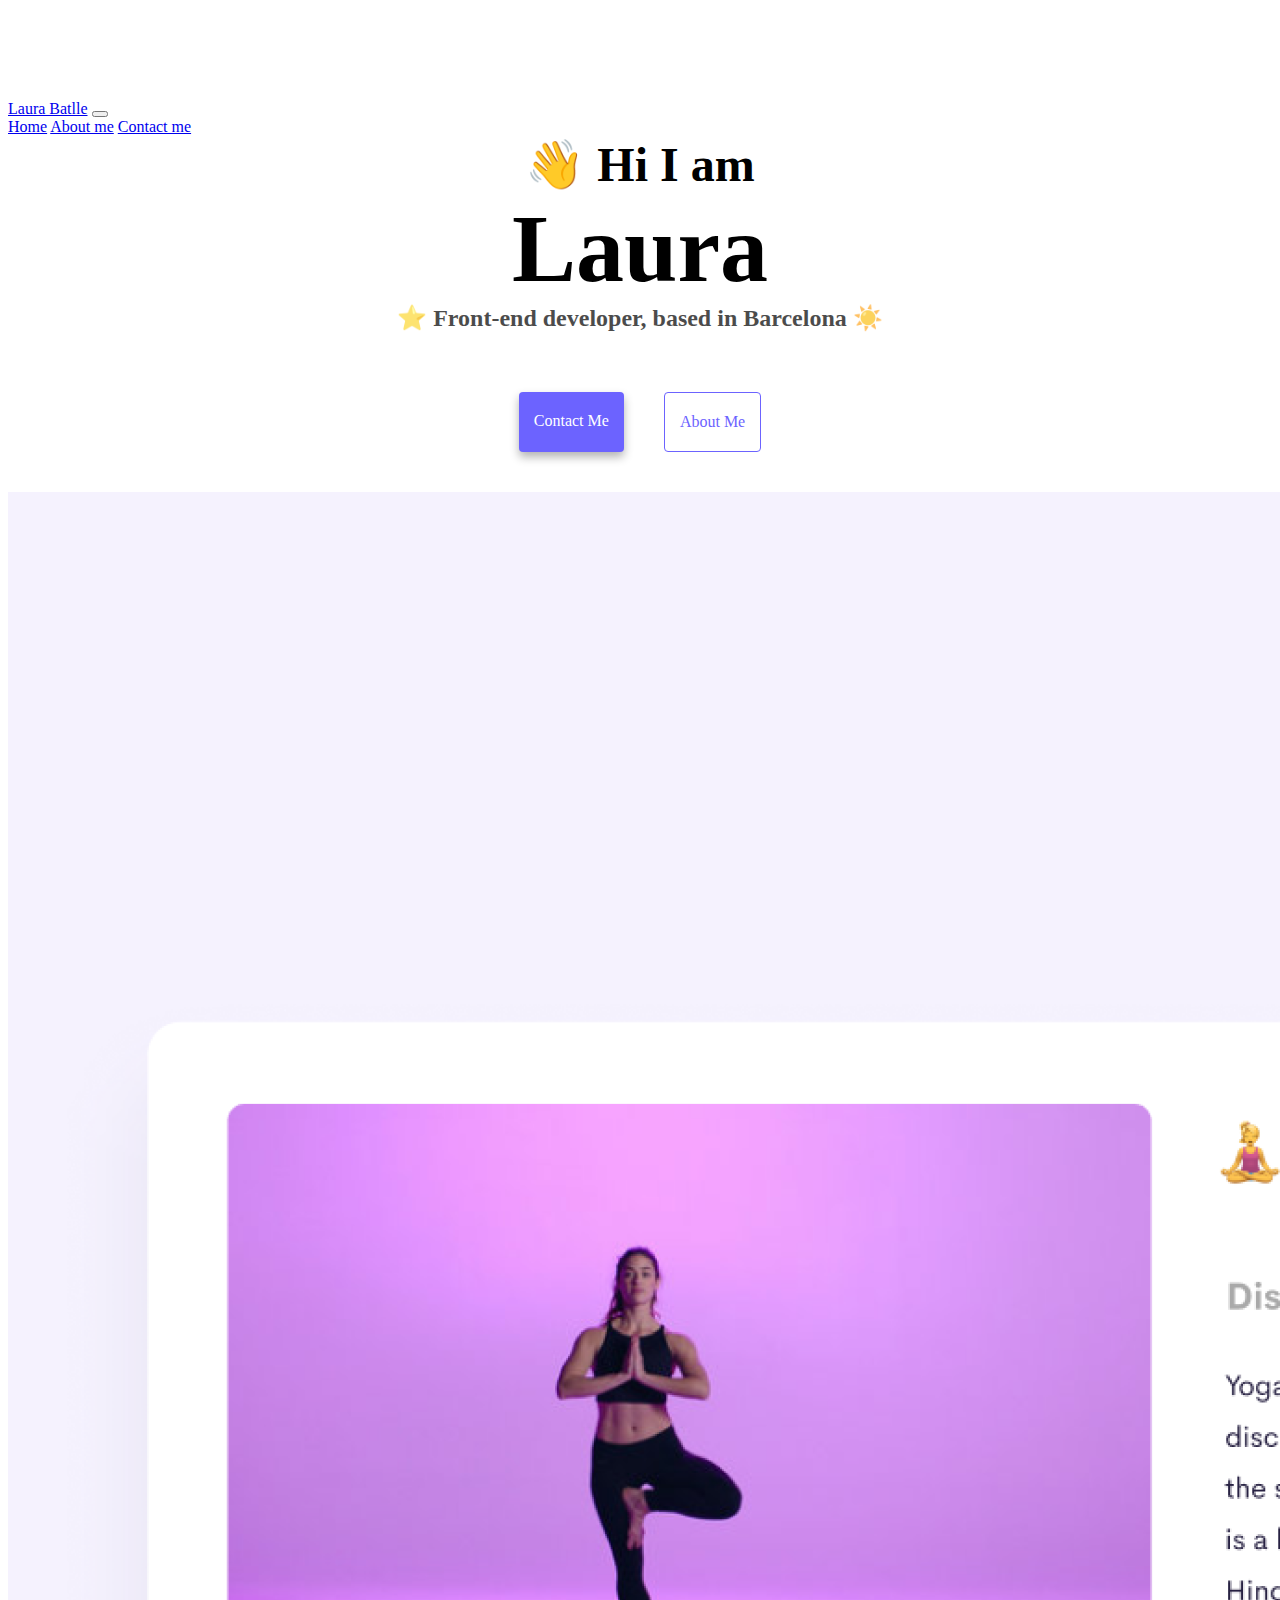
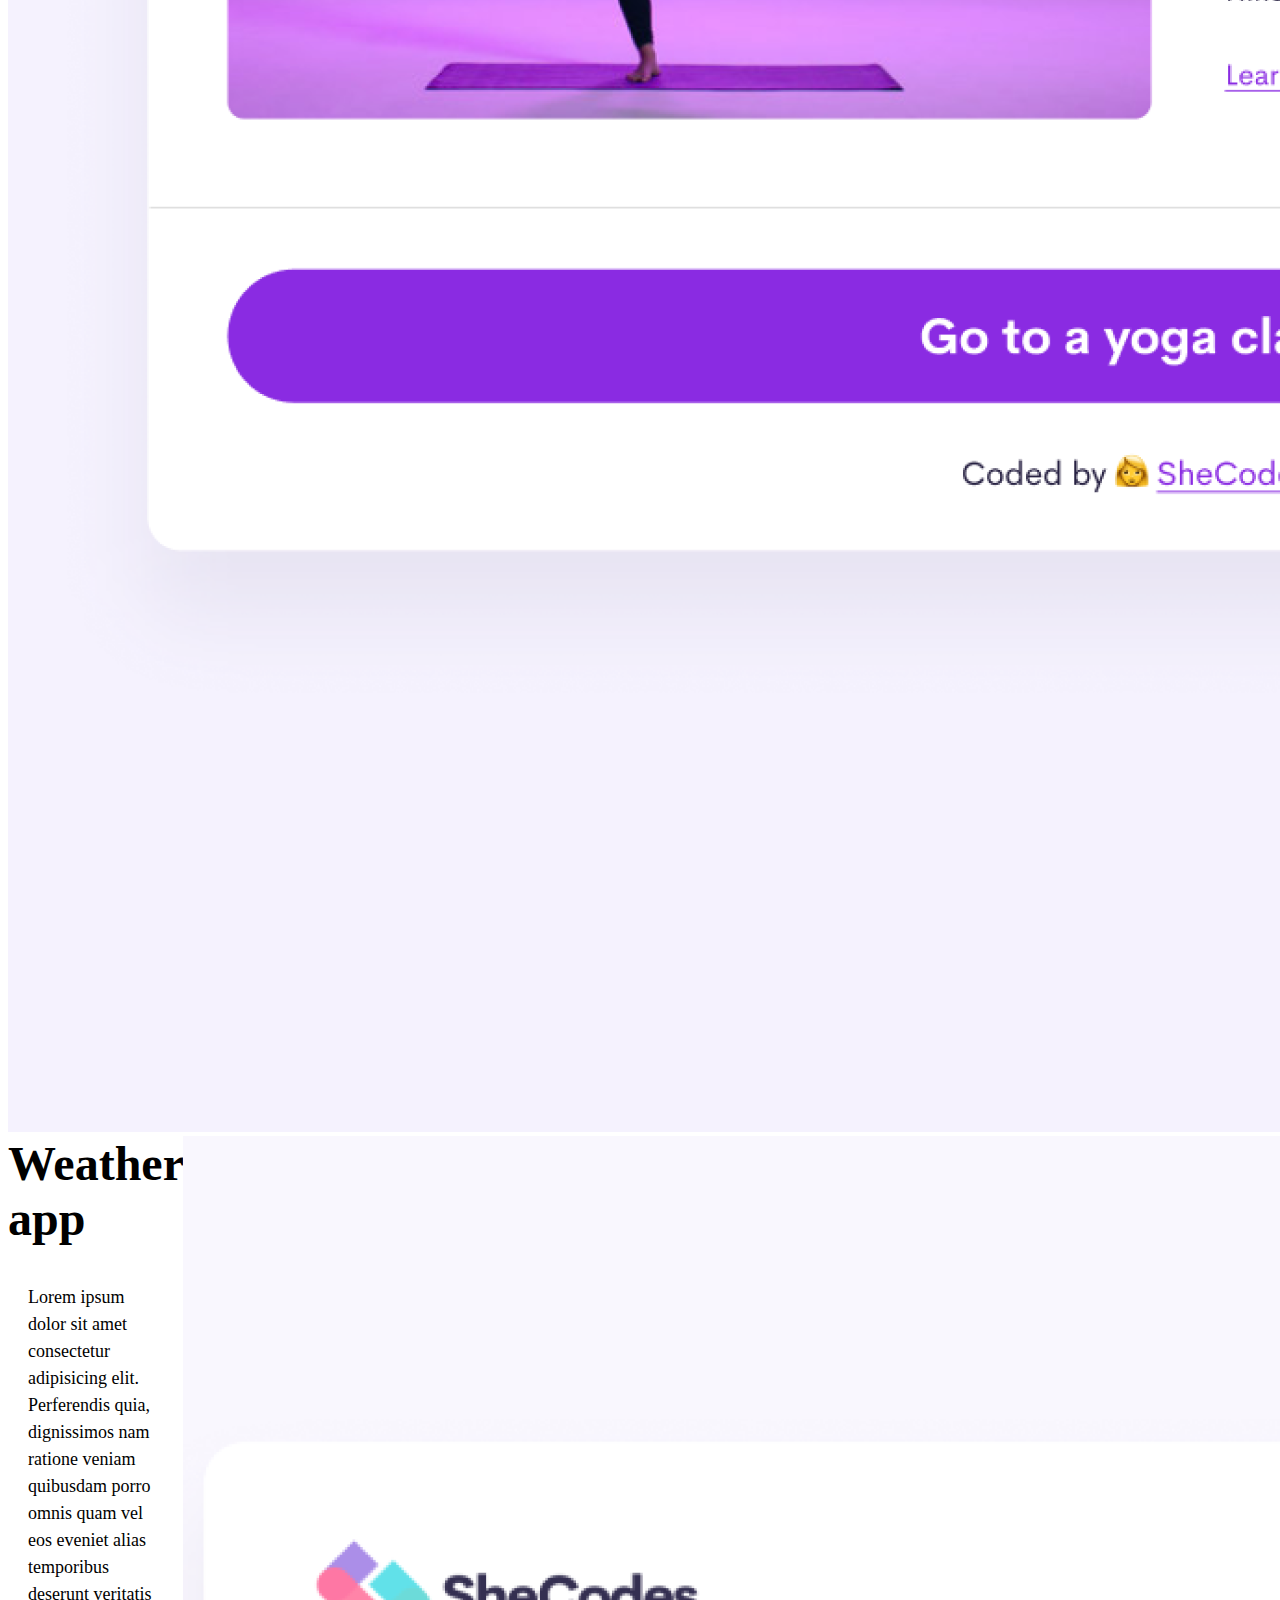
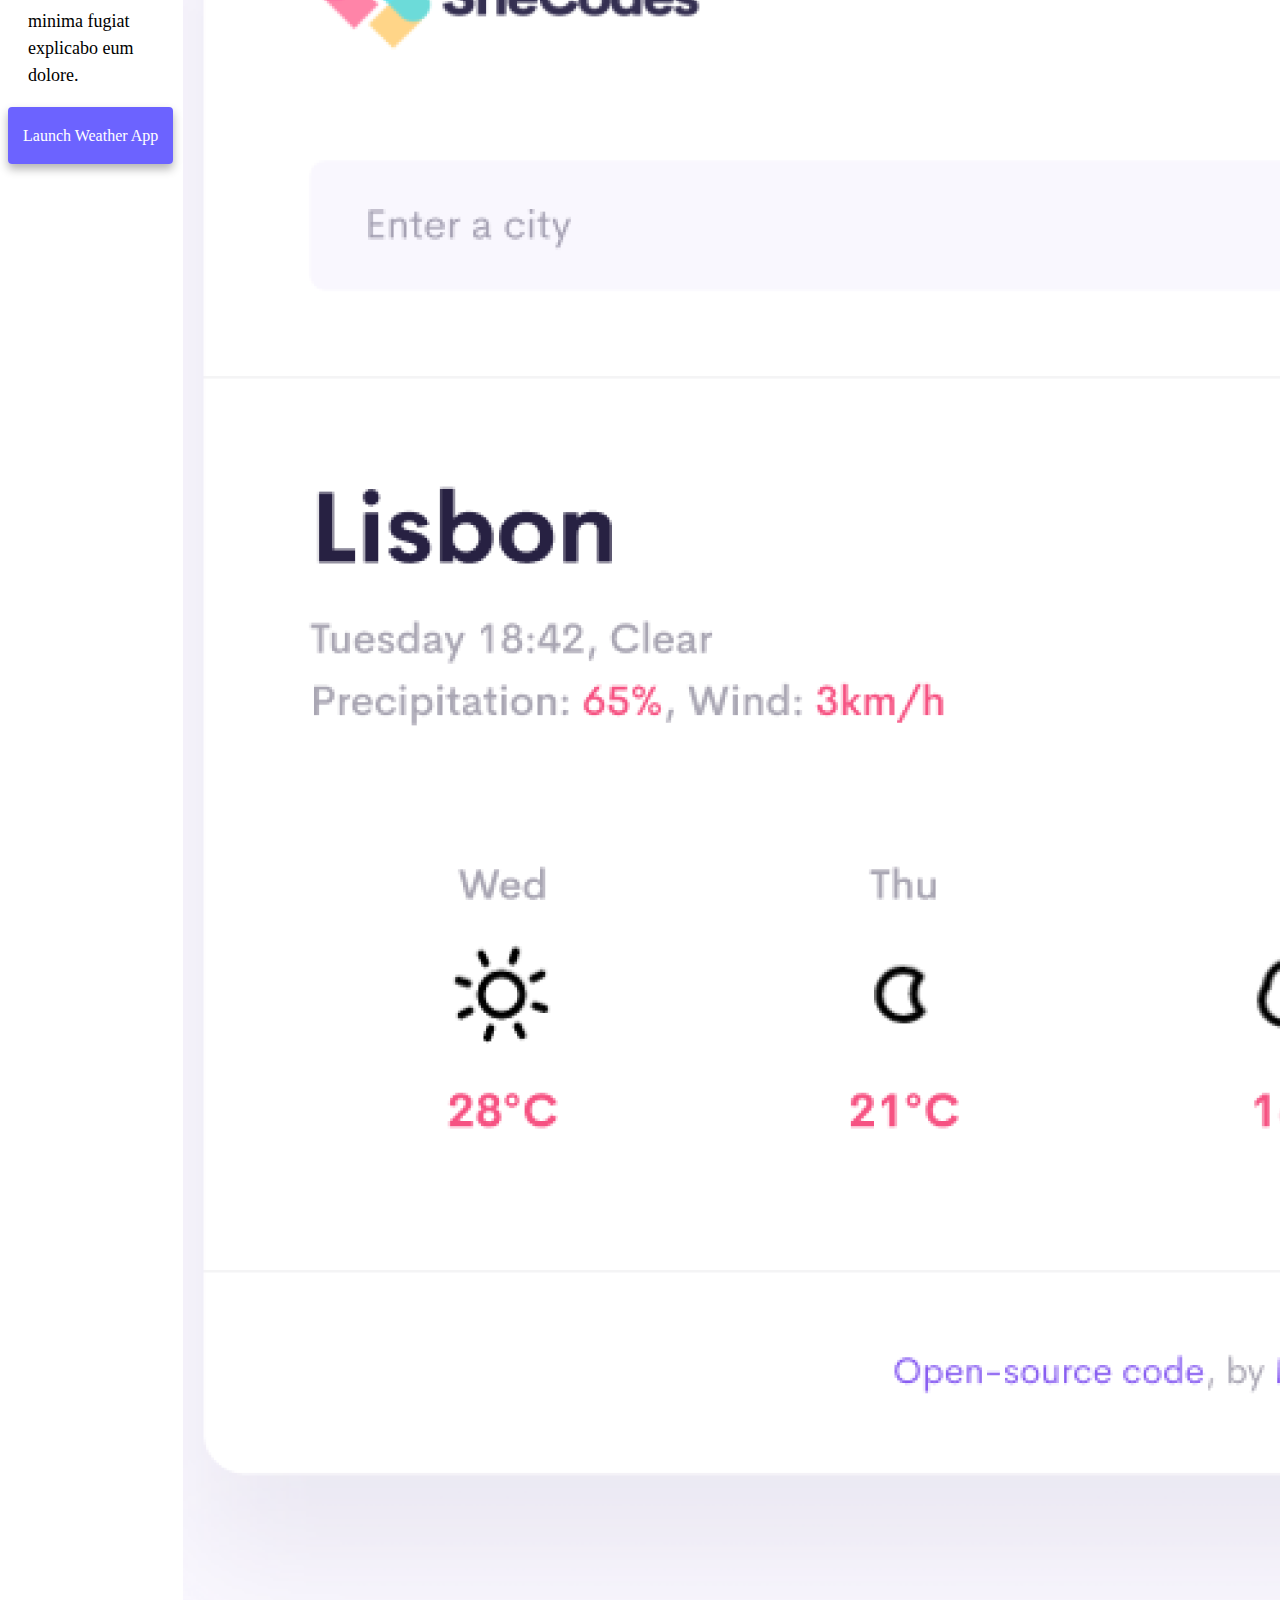
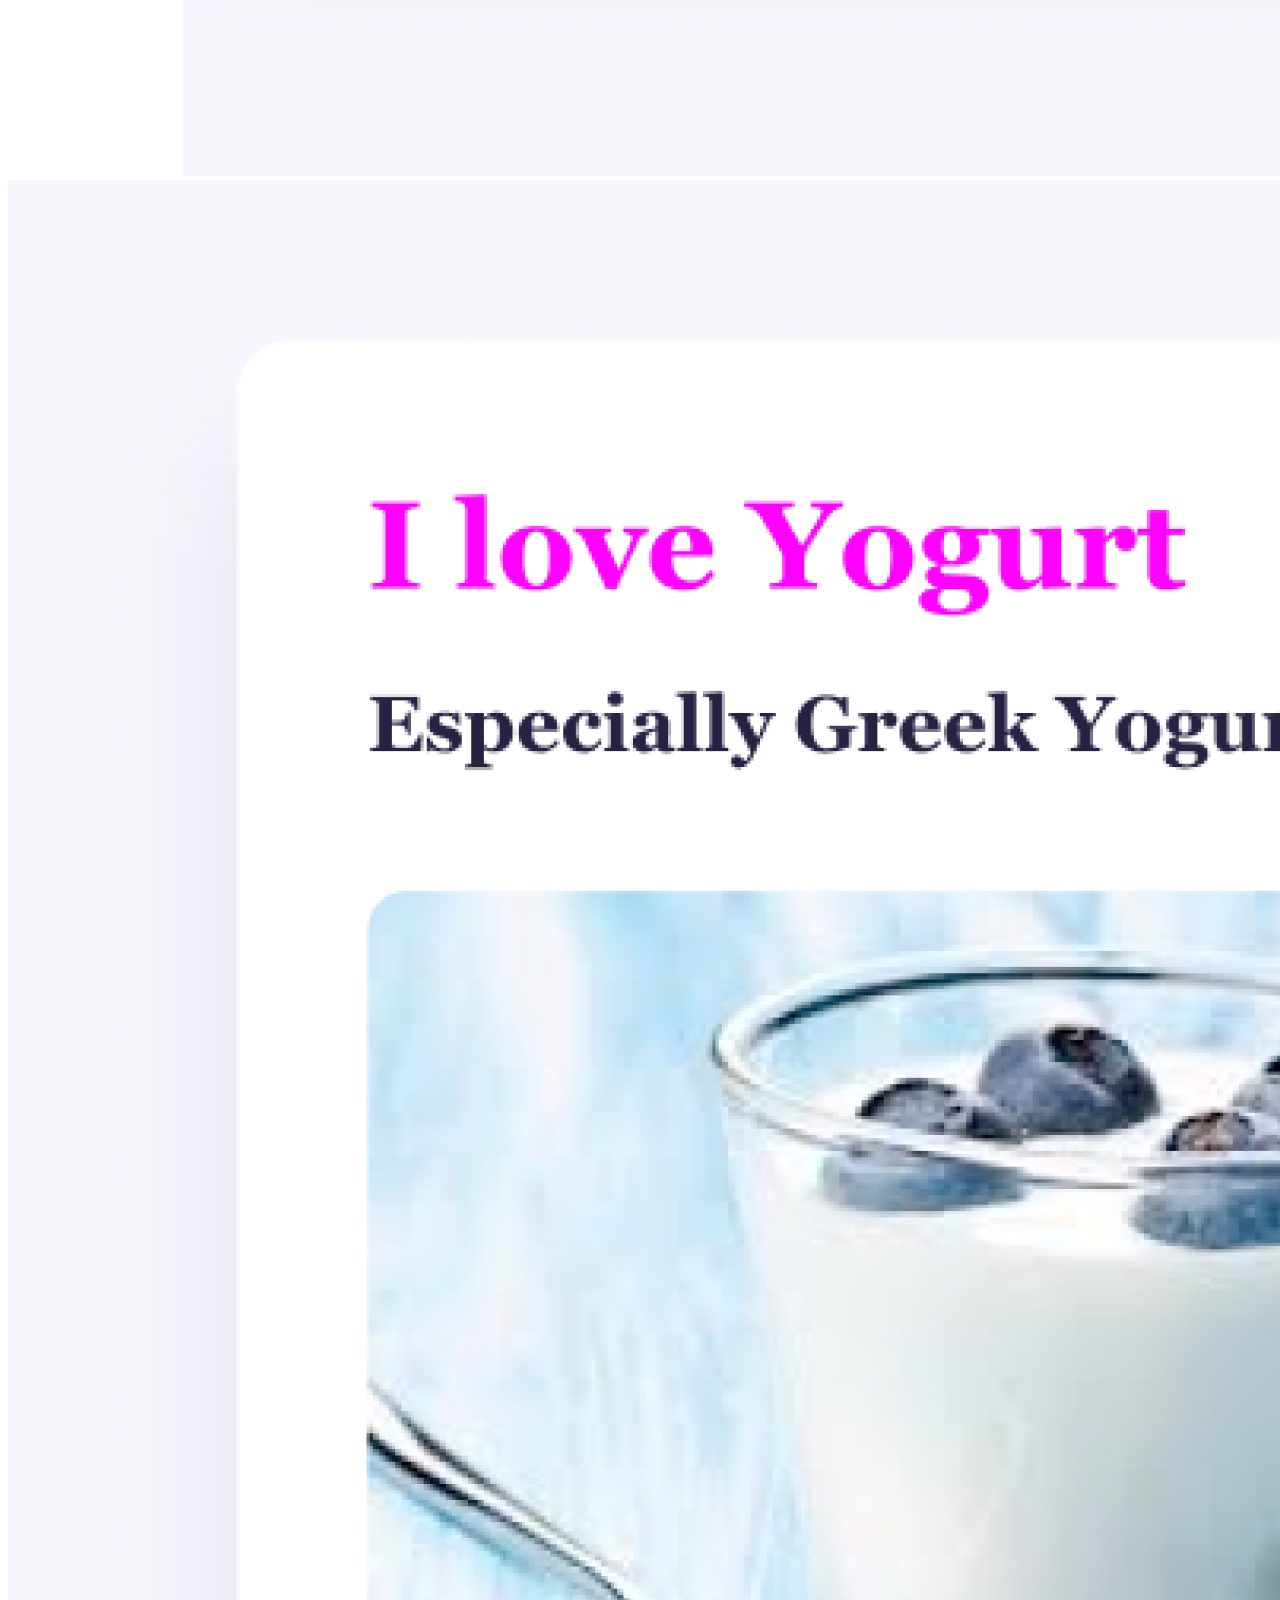
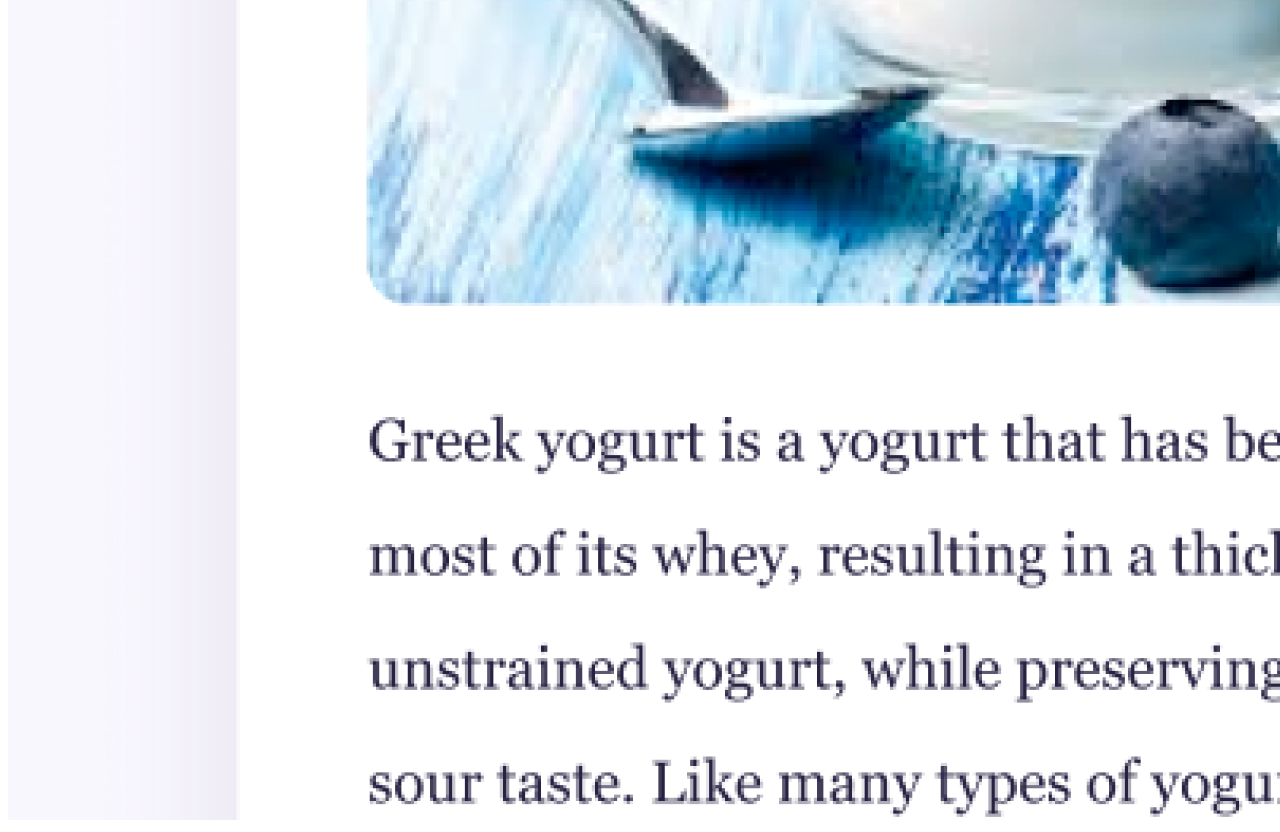
==== index.html @ 358dfac2 "Added old pages into Github" ====
<!DOCTYPE html>
<html lang="en">
  <head>
    <meta charset="UTF-8" />
    <meta http-equiv="X-UA-Compatible" content="IE=edge" />
    <meta name="viewport" content="width=device-width, initial-scale=1.0" />
    <title>Laura Batlle</title>

    <link
      href="https://cdn.jsdelivr.net/npm/bootstrap@5.3.0-alpha1/dist/css/bootstrap.min.css"
      rel="stylesheet"
      integrity="sha384-GLhlTQ8iRABdZLl6O3oVMWSktQOp6b7In1Zl3/Jr59b6EGGoI1aFkw7cmDA6j6gD"
      crossorigin="anonymous"
    />
    <link rel="stylesheet" href="style.css" />
  </head>
  <body>
    <nav class="navbar navbar-expand-lg navbar-light bg-light fixed-top">
      <div class="container-fluid">
        <a class="navbar-brand" href="index.html">Laura Batlle</a>
        <button
          class="navbar-toggler"
          type="button"
          data-bs-toggle="collapse"
          data-bs-target="#navbarNavAltMarkup"
          aria-controls="navbarNavAltMarkup"
          aria-expanded="false"
          aria-label="Toggle navigation"
        >
          <span class="navbar-toggler-icon"></span>
        </button>
        <div class="collapse navbar-collapse" id="navbarNavAltMarkup">
          <div class="navbar-nav">
            <a class="nav-link active" aria-current="page" href="index.html"
              >Home</a
            >
            <a class="nav-link" href="about.html">About me</a>
            <a class="nav-link" href="about.html#contact">Contact me</a>
          </div>
        </div>
      </div>
    </nav>

    <h2>👋 Hi I am</h2>
    <h1>Laura</h1>
    <h3>⭐️ Front-end developer, based in Barcelona ☀️</h3>
    <div class="navigation-links">
      <a href="about.html#contact" class="contact-link">Contact me</a>
      <a href="about.html" class="about-link">About me</a>
    </div>

      <div class="container">
        <div class="row">
          <div class="col-md-6">
            <img src="images/yoga.png" class="img-fluid rounded" />
          </div>
          <div class="col-md-6">
            <h2 class="mb-3">Yoga app</h2>
            <p>
              Lorem ipsum dolor sit amet consectetur adipisicing elit.
              Perferendis quia, dignissimos nam ratione veniam quibusdam porro omnis quam vel eos eveniet alias temporibus deserunt veritatis minima fugiat explicabo eum dolore.
            </p>
            <div class="mt-5">
              <a href="#" class="launch-links">Launch Yoga App</a>
            </div>
          </div>
        </div>
        <div class="row mt-5">
          <div class="col-md-6">
            <h2 class="mb-3">Weather app</h2>
            <p>
                Lorem ipsum dolor sit amet consectetur adipisicing elit.
                Perferendis quia, dignissimos nam ratione veniam quibusdam porro omnis quam vel eos eveniet alias temporibus deserunt veritatis minima fugiat explicabo eum dolore.
            </p>
            <div class="mb-5 mt-5">
              <a href="#" class="launch-links">Launch Weather App</a>
            </div>
          </div>
          <div class="col-md-6">
            <img src="images/weather.png" class="img-fluid rounded" />
          </div>
        </div>
        <div class="row mt-5">
          <div class="col-md-6">
            <img src="images/yogurt.png" class="img-fluid rounded" />
          </div>
          <div class="col-md-6">
            <h2 class="mb-3">Yogurt app</h2>
            <p>
                Lorem ipsum dolor sit amet consectetur adipisicing elit.
                Perferendis quia, dignissimos nam ratione veniam quibusdam porro omnis quam vel eos eveniet alias temporibus deserunt veritatis minima fugiat explicabo eum dolore.
            </p>
            <div class="mt-5">
              <a href="#" class="launch-links">Launch Yogurt App</a>
            </div>
          </div>
        </div>
      </div>
    </div>

    <script
      src="https://cdn.jsdelivr.net/npm/bootstrap@5.3.0-alpha1/dist/js/bootstrap.bundle.min.js"
      integrity="sha384-w76AqPfDkMBDXo30jS1Sgez6pr3x5MlQ1ZAGC+nuZB+EYdgRZgiwxhTBTkF7CXvN"
      crossorigin="anonymous"
    ></script>
  </body>
</html>
---- style.css ----
:root {
  --primary-color: #6c63ff;
  --secondary-color: #f5f2fe;
  --box-shadow: 0 5px 10px rgba(0, 0, 0, 0.3);
}

body {
  display: block;
  margin-top: 100px;
}

h1,
h2,
h3 {
  text-align: center;
  margin: 0;
}

h1 {
  font-size: 96px;
}

h2 {
  font-size: 48px;
}

h3 {
  font-size: 24px;
  opacity: 0.7;
}

p {
  padding: 20px;
  border-radius: 4px;
  font-size: 18px;
  line-height: 1.5;
  text-align: center;
}

.navigation-links {
  display: flex;
  margin-top: 40px;
  justify-content: center;
}

.navigation-links a {
  margin: 20px;
  border-radius: 4px;
  padding: 20px 15px;
  text-decoration: none;
  text-transform: capitalize;
}

.contact-link {
  background: var(--primary-color);
  box-shadow: var(--box-shadow);
  color: white;
}

.about-link {
  color: var(--primary-color);
  border: 1px solid var(--primary-color);
}

.homepage-link {
  color: var(--primary-color);
  text-align: center;
  display: block;
}

.about-paragraphs {
  display: flex;
  margin: 30px 0;
}

.about-paragraphs p {
  margin: 10px;
}

.email-link {
  display: flex;
  justify-content: center;
  color: var(--primary-color);
  font-size: 28px;
  text-decoration: none;
}

.email-link:hover {
  text-decoration: underline;
}

.container {
  margin-top: 20px;
  width: 100%;
}

.row {
  display: flex;
}

.launch-links {
  box-sizing: border-box;

  border-radius: 4px;
  padding: 20px 15px;
  text-decoration: none;
  text-transform: capitalize;
  background: var(--primary-color);
  box-shadow: var(--box-shadow);
  color: white;
}

.col-md-6 h2 {
  text-align: left;
}

.col-md-6 p {
  text-align: left;
}

#contact {
  margin-top: 20px;
}
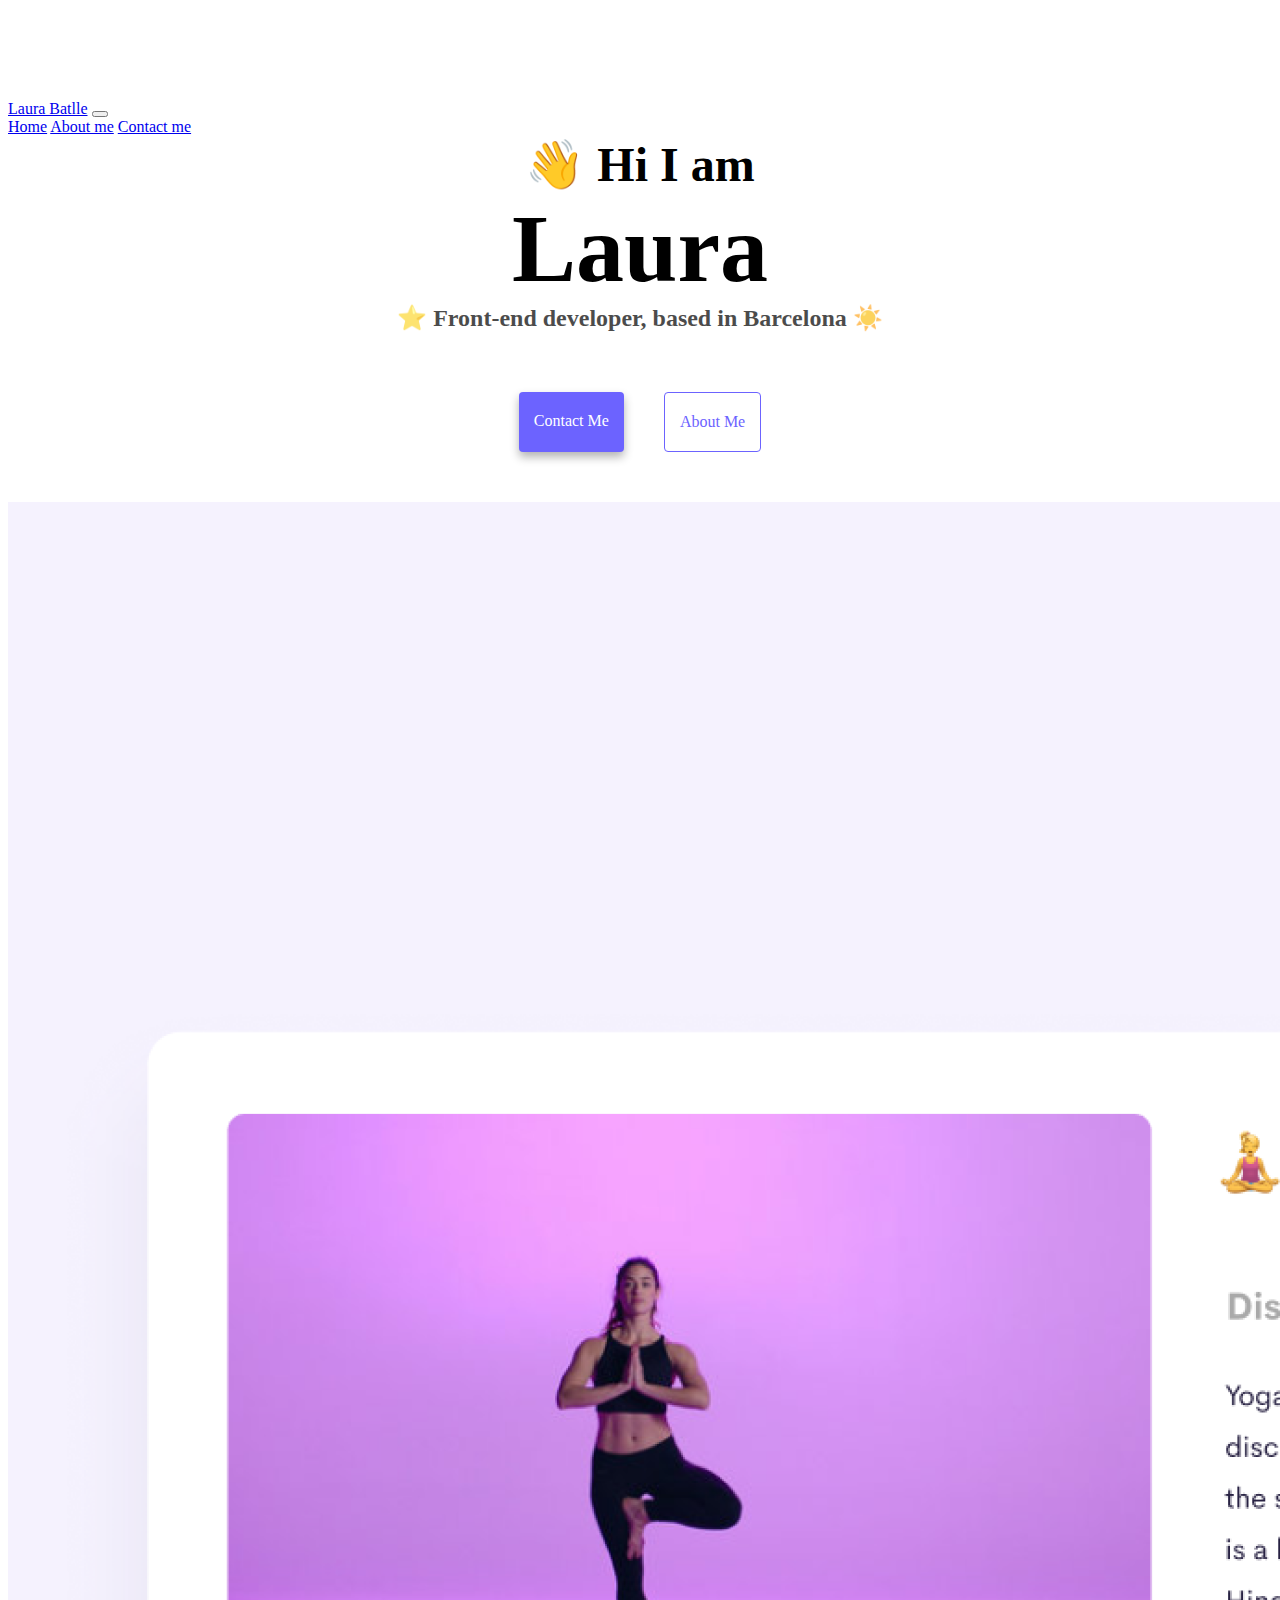
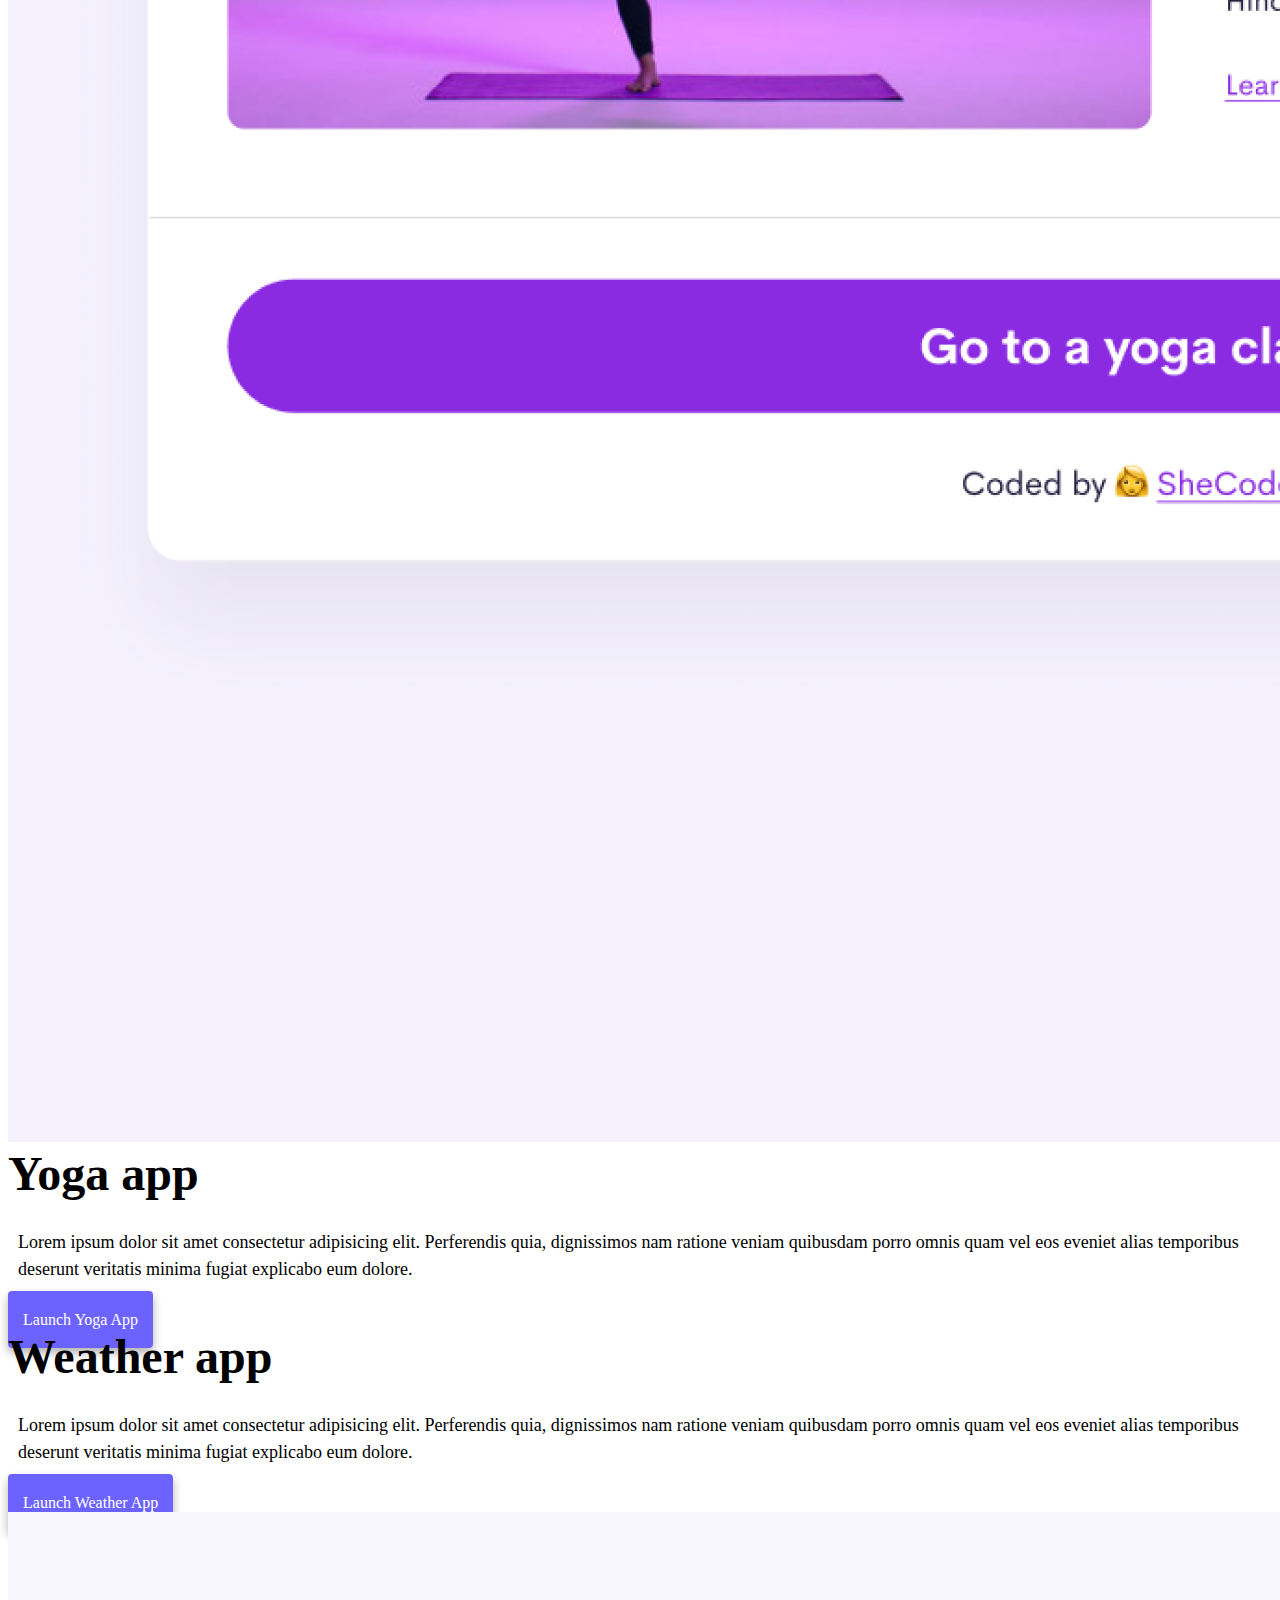
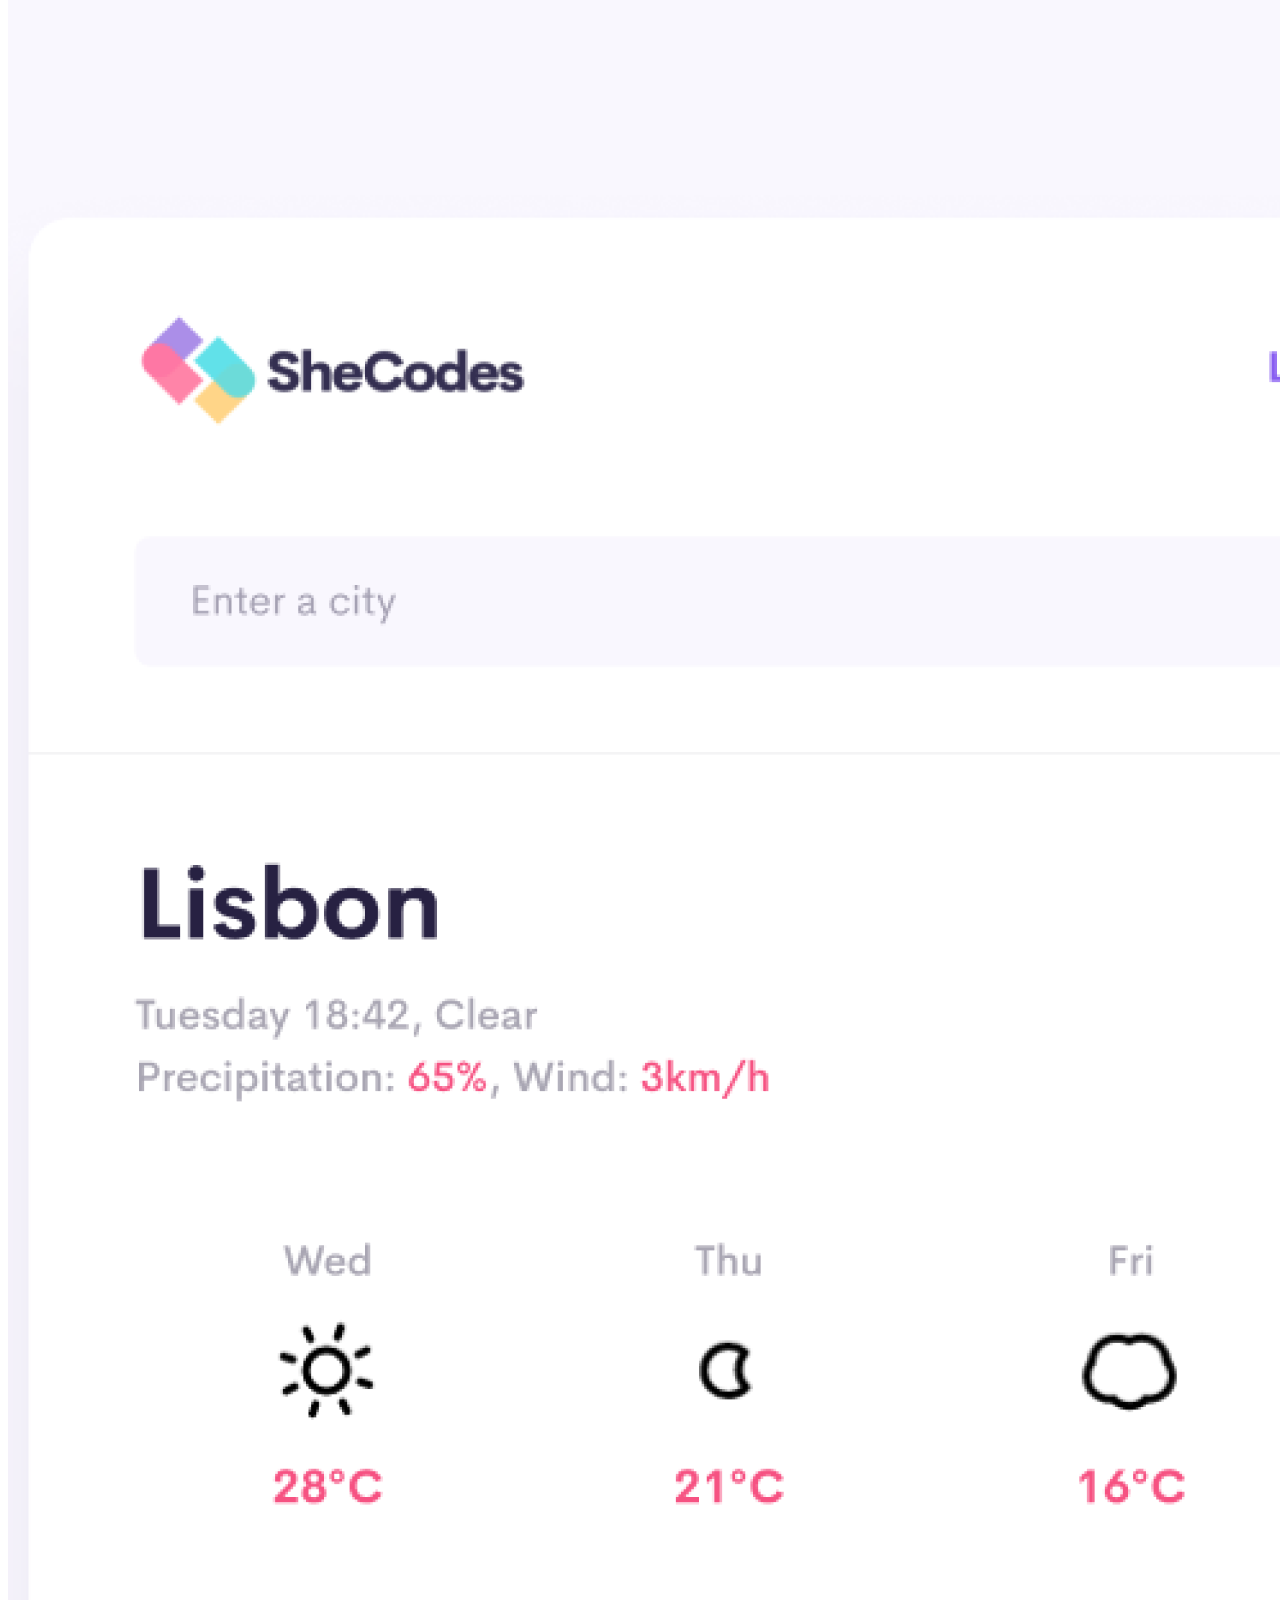
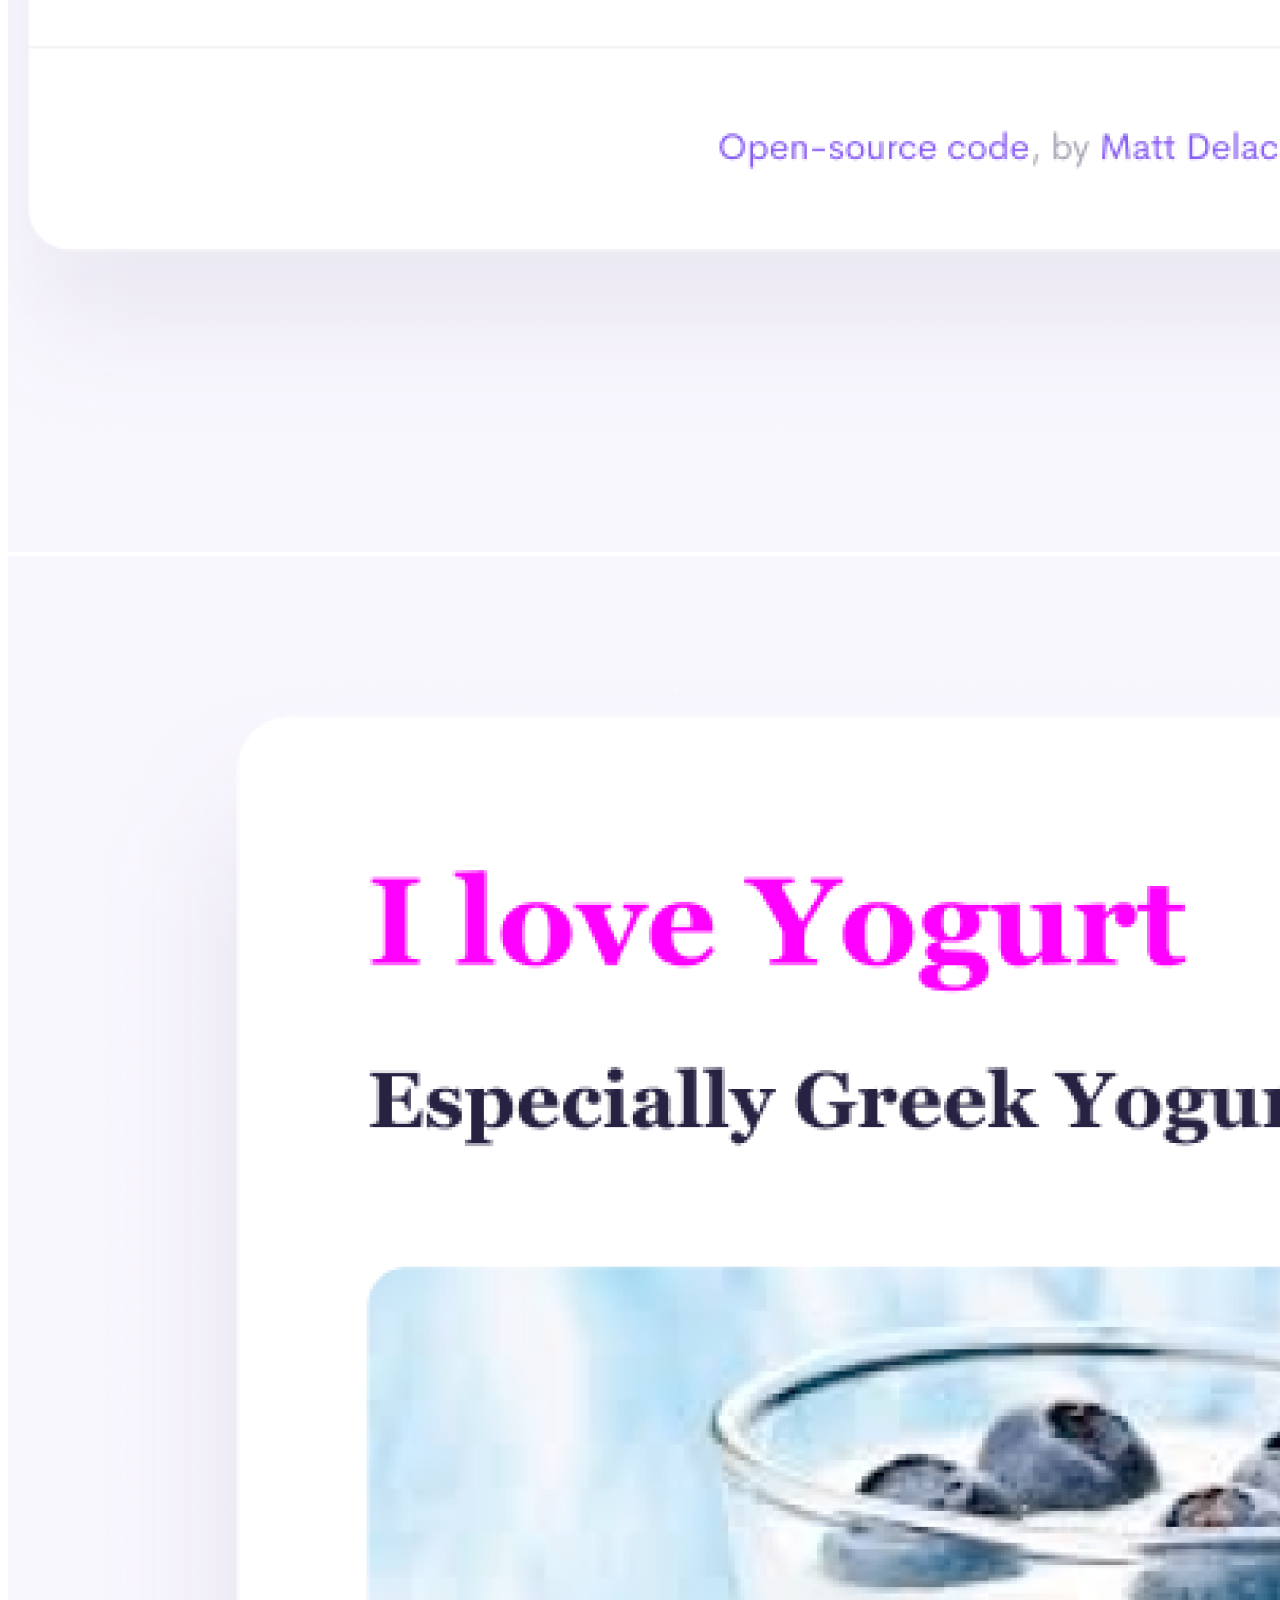
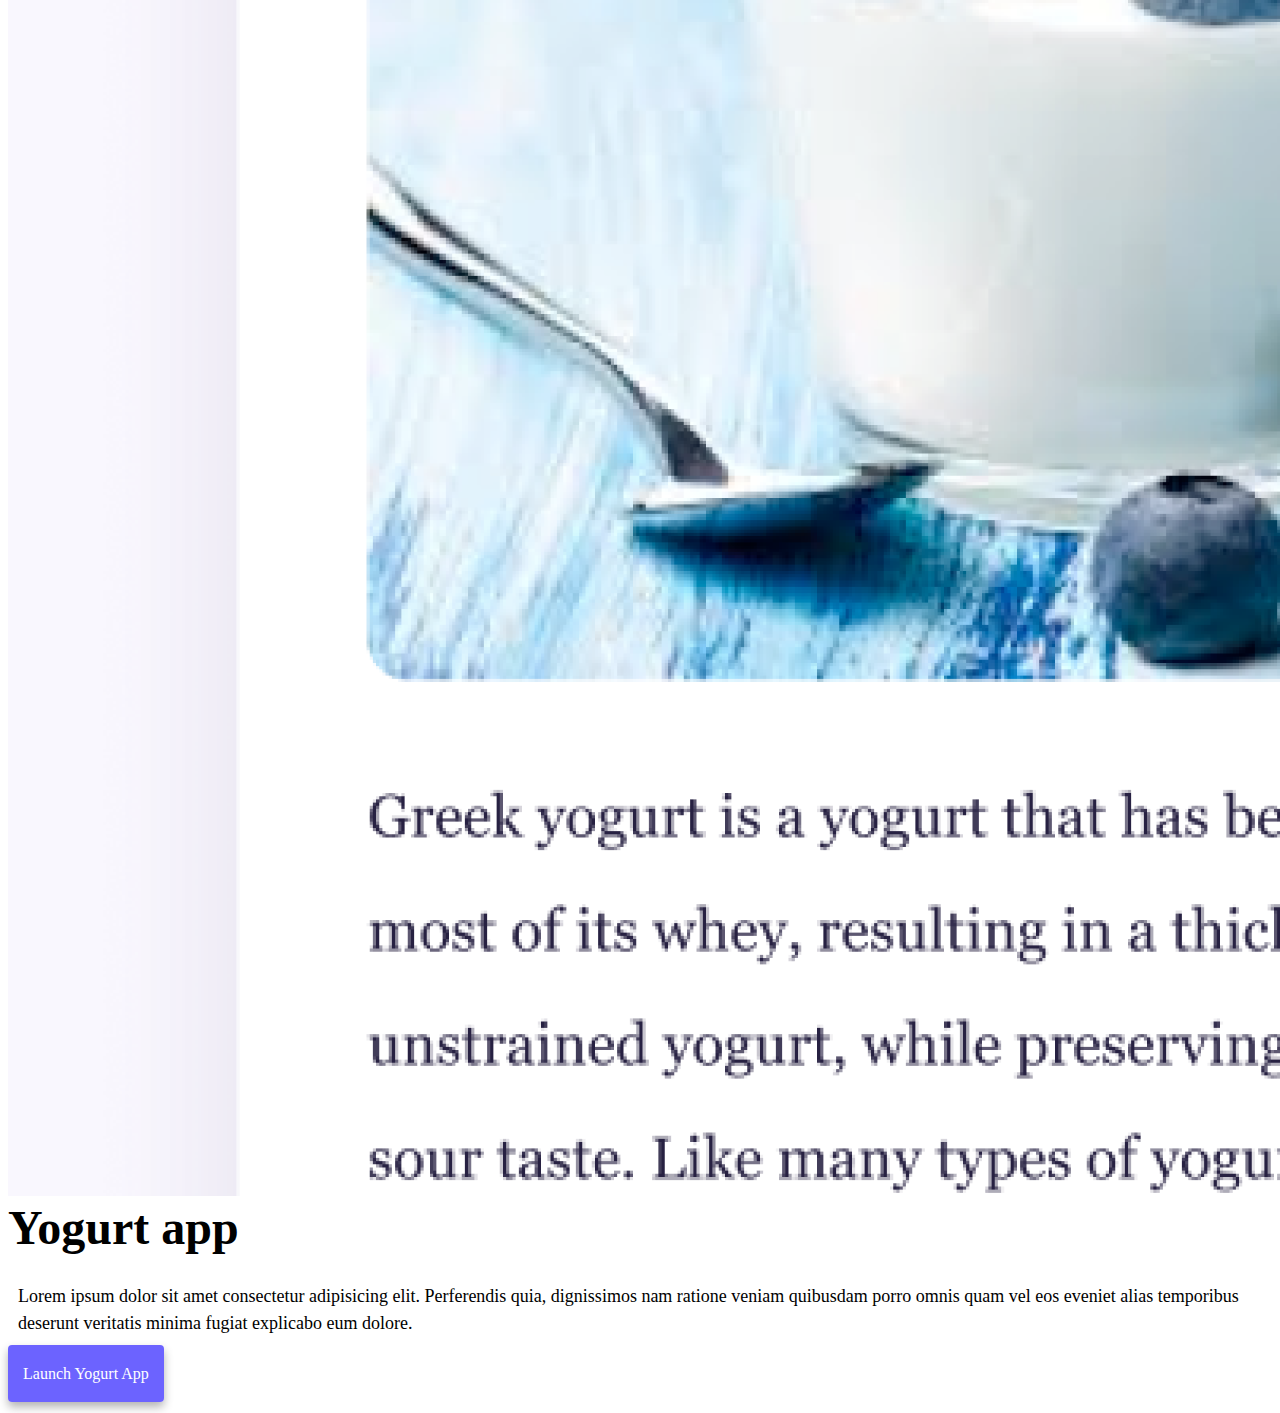
==== commit 573f2e9c: "put responsiveness to the pages" ====
--- a/index.html
+++ b/index.html
@@ -4,7 +4,12 @@
     <meta charset="UTF-8" />
     <meta http-equiv="X-UA-Compatible" content="IE=edge" />
     <meta name="viewport" content="width=device-width, initial-scale=1.0" />
-    <title>Laura Batlle</title>
+    <meta
+      name="description"
+      content="Portfolio site of Laura Batlle, fron-end
+    developer student based in Barcelona."
+    />
+    <title>Welcome to my portfolio - Laura Batlle</title>
 
     <link
       href="https://cdn.jsdelivr.net/npm/bootstrap@5.3.0-alpha1/dist/css/bootstrap.min.css"
@@ -17,7 +22,9 @@
   <body>
     <nav class="navbar navbar-expand-lg navbar-light bg-light fixed-top">
       <div class="container-fluid">
-        <a class="navbar-brand" href="index.html">Laura Batlle</a>
+        <a class="navbar-brand" href="index.html" title="main-menu"
+          >Laura Batlle</a
+        >
         <button
           class="navbar-toggler"
           type="button"
@@ -31,11 +38,19 @@
         </button>
         <div class="collapse navbar-collapse" id="navbarNavAltMarkup">
           <div class="navbar-nav">
-            <a class="nav-link active" aria-current="page" href="index.html"
+            <a
+              class="nav-link active"
+              aria-current="page"
+              href="index.html"
+              title="go to homepage"
               >Home</a
             >
-            <a class="nav-link" href="about.html">About me</a>
-            <a class="nav-link" href="about.html#contact">Contact me</a>
+            <a class="nav-link" href="about.html" title="go to about Laura"
+              >About me</a
+            >
+            <a class="nav-link" href="about.html#contact" title="contact Laura"
+              >Contact me</a
+            >
           </div>
         </div>
       </div>
@@ -45,54 +60,82 @@
     <h1>Laura</h1>
     <h3>⭐️ Front-end developer, based in Barcelona ☀️</h3>
     <div class="navigation-links">
-      <a href="about.html#contact" class="contact-link">Contact me</a>
-      <a href="about.html" class="about-link">About me</a>
+      <a
+        href="about.html#contact"
+        class="contact-link"
+        title="go to about Laura"
+        >Contact me</a
+      >
+      <a href="about.html" class="about-link" title="contact Laura">About me</a>
     </div>
 
-      <div class="container">
-        <div class="row">
-          <div class="col-md-6">
-            <img src="images/yoga.png" class="img-fluid rounded" />
-          </div>
-          <div class="col-md-6">
-            <h2 class="mb-3">Yoga app</h2>
-            <p>
-              Lorem ipsum dolor sit amet consectetur adipisicing elit.
-              Perferendis quia, dignissimos nam ratione veniam quibusdam porro omnis quam vel eos eveniet alias temporibus deserunt veritatis minima fugiat explicabo eum dolore.
-            </p>
-            <div class="mt-5">
-              <a href="#" class="launch-links">Launch Yoga App</a>
-            </div>
+    <div class="container">
+      <div class="row">
+        <div class="col-md-6">
+          <img
+            src="images/yoga.png"
+            class="img-fluid rounded d-none d-sm-block"
+            title="yoga-image"
+          />
+        </div>
+        <div class="col-md-6 align-middle">
+          <h2 class="mb-3">Yoga app</h2>
+          <p>
+            Lorem ipsum dolor sit amet consectetur adipisicing elit. Perferendis
+            quia, dignissimos nam ratione veniam quibusdam porro omnis quam vel
+            eos eveniet alias temporibus deserunt veritatis minima fugiat
+            explicabo eum dolore.
+          </p>
+          <div class="mt-5">
+            <a href="#" class="launch-links" title="launch-yoga"
+              >Launch Yoga App</a
+            >
           </div>
         </div>
-        <div class="row mt-5">
-          <div class="col-md-6">
-            <h2 class="mb-3">Weather app</h2>
-            <p>
-                Lorem ipsum dolor sit amet consectetur adipisicing elit.
-                Perferendis quia, dignissimos nam ratione veniam quibusdam porro omnis quam vel eos eveniet alias temporibus deserunt veritatis minima fugiat explicabo eum dolore.
-            </p>
-            <div class="mb-5 mt-5">
-              <a href="#" class="launch-links">Launch Weather App</a>
-            </div>
-          </div>
-          <div class="col-md-6">
-            <img src="images/weather.png" class="img-fluid rounded" />
+      </div>
+      <div class="row mt-5">
+        <div class="col-md-6 align-middle">
+          <h2 class="mb-3">Weather app</h2>
+          <p>
+            Lorem ipsum dolor sit amet consectetur adipisicing elit. Perferendis
+            quia, dignissimos nam ratione veniam quibusdam porro omnis quam vel
+            eos eveniet alias temporibus deserunt veritatis minima fugiat
+            explicabo eum dolore.
+          </p>
+          <div class="mb-5 mt-5">
+            <a href="#" class="launch-links" title="launch-weather"
+              >Launch Weather App</a
+            >
           </div>
         </div>
-        <div class="row mt-5">
-          <div class="col-md-6">
-            <img src="images/yogurt.png" class="img-fluid rounded" />
-          </div>
-          <div class="col-md-6">
-            <h2 class="mb-3">Yogurt app</h2>
-            <p>
-                Lorem ipsum dolor sit amet consectetur adipisicing elit.
-                Perferendis quia, dignissimos nam ratione veniam quibusdam porro omnis quam vel eos eveniet alias temporibus deserunt veritatis minima fugiat explicabo eum dolore.
-            </p>
-            <div class="mt-5">
-              <a href="#" class="launch-links">Launch Yogurt App</a>
-            </div>
+        <div class="col-md-6">
+          <img
+            src="images/weather.png"
+            class="img-fluid rounded d-none d-sm-block"
+            title="weather-image"
+          />
+        </div>
+      </div>
+      <div class="row mt-5">
+        <div class="col-md-6">
+          <img
+            src="images/yogurt.png"
+            class="img-fluid rounded d-none d-sm-block"
+            title="yogurt-image"
+          />
+        </div>
+        <div class="col-md-6 align-middle">
+          <h2 class="mb-3">Yogurt app</h2>
+          <p>
+            Lorem ipsum dolor sit amet consectetur adipisicing elit. Perferendis
+            quia, dignissimos nam ratione veniam quibusdam porro omnis quam vel
+            eos eveniet alias temporibus deserunt veritatis minima fugiat
+            explicabo eum dolore.
+          </p>
+          <div class="mt-5">
+            <a href="#" class="launch-links" title="launch-yogurt"
+              >Launch Yogurt App</a
+            >
           </div>
         </div>
       </div>
--- a/style.css
+++ b/style.css
@@ -30,11 +30,12 @@
 }
 
 p {
-  padding: 20px;
+  padding: 10px;
   border-radius: 4px;
   font-size: 18px;
   line-height: 1.5;
   text-align: center;
+  display: flex;
 }
 
 .navigation-links {
@@ -68,13 +69,11 @@
   display: block;
 }
 
-.about-paragraphs {
-  display: flex;
-  margin: 30px 0;
-}
-
-.about-paragraphs p {
-  margin: 10px;
+.about-paragraph {
+  margin-top: 40px;
+  max-width: 100%;
+  display: block;
+  font-size: 18px;
 }
 
 .email-link {
@@ -90,12 +89,18 @@
 }
 
 .container {
-  margin-top: 20px;
+  margin-top: 30px;
+  display: block;
+  margin-right: auto;
+  margin-left: auto;
   width: 100%;
+  margin-bottom: 30px;
 }
 
 .row {
   display: flex;
+  flex-wrap: wrap;
+  max-width: 100%;
 }
 
 .launch-links {
@@ -118,6 +123,6 @@
   text-align: left;
 }
 
-#contact {
-  margin-top: 20px;
+.contact-info {
+  margin-top: 200px;
 }
